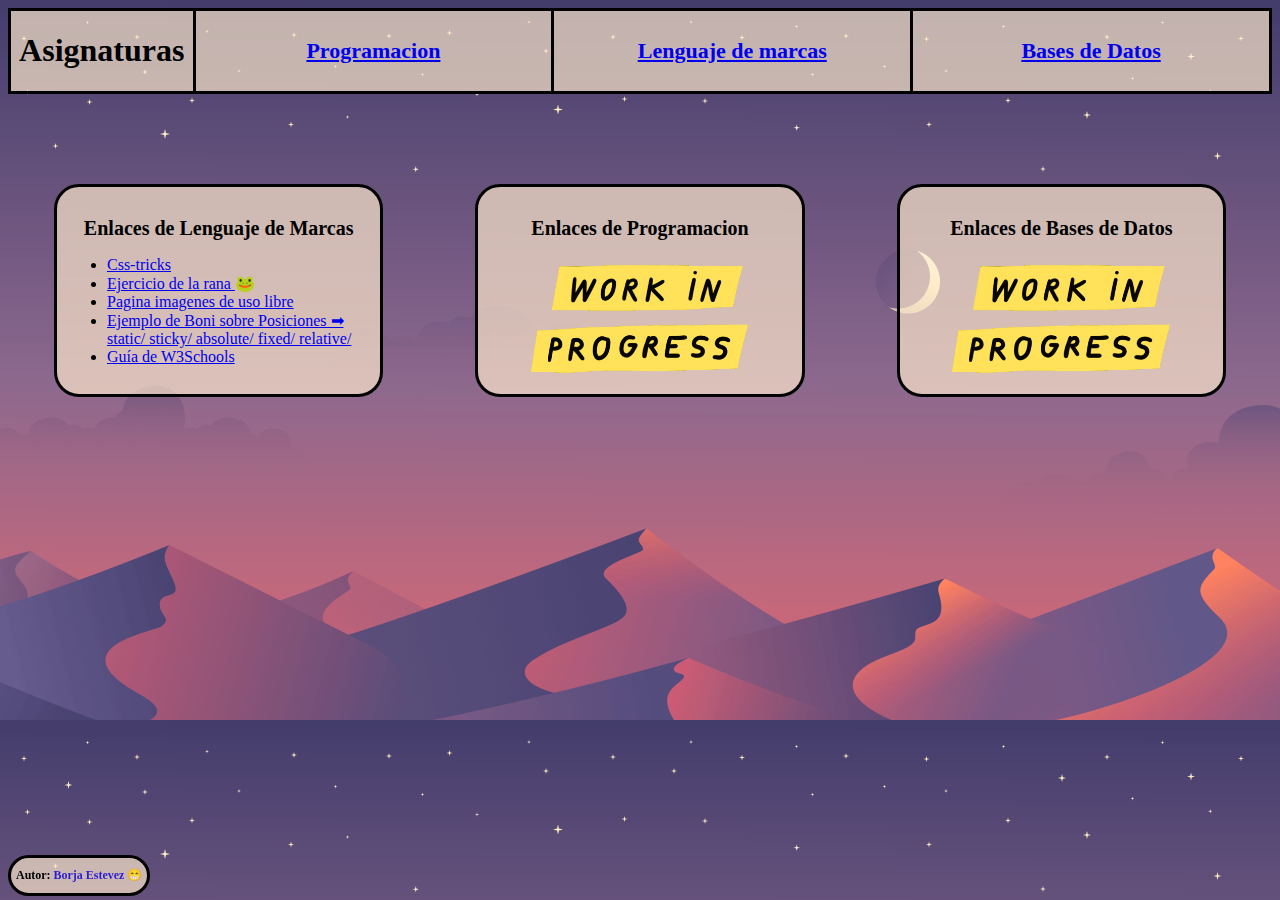
==== index.html @ 54833b8d "a" ====
<!DOCTYPE html>
<html lang="en">

<head>
    <meta charset="UTF-8">
    <meta http-equiv="X-UA-Compatible" content="IE=edge">
    <meta name="viewport" content="width=device-width, initial-scale=1.0">
    <title>Pagina de Borja</title>
    <link rel="stylesheet" href="estilos.css" type="text/css">
    <style> </style>
</head>

<body class="body">
    <div id="autor">
        <h3 id="autor2">Autor: <span id="au">Borja Estevez</span> 😁 </h3>
    </div>
    <header class="colorFondo">
        <nav class="top">
            <div class="cabecera">
                <div id="enlaces">
                    <h1>Asignaturas</h1>
                </div>
                <div class="sep">

                </div>
                <div class="botones">
                    <a href="/programacion.html">
                        <h2 class="letra">Programacion</h2>
                    </a>
                </div>
                <div class="sep">

                </div>
                <div class="botones">
                    <a href="/programacion.html">
                        <h2 class="letra">Lenguaje de marcas</h2>
                    </a>
                </div>
                <div class="sep">

                </div>
                <div class="botones">
                    <a href="/programacion.html">
                        <h2 class="letra">Bases de Datos</h2>
                    </a>
                </div>


            </div>
        </nav>
    </header>
    <div id="divisor"></div>
    <div class="cont">
        <div class="contenedorRounded">
            <h3 class="letra2">
                Enlaces de Lenguaje de Marcas
            </h3>
            <ul>
                <li class="textoPegadoIzquierda">
                    <a href="https://css-tricks.com/snippets/css/a-guide-to-flexbox/">Css-tricks</a>
                </li>
                <li class="textoPegadoIzquierda">
                    <a href="https://flexboxfroggy.com/#es">Ejercicio de la rana </a>🐸
                </li>
                <li class="textoPegadoIzquierda">
                    <a href="https://www.pexels.com/es-es/">Pagina imagenes de uso libre </a>
                </li>
                <li class="textoPegadoIzquierda">
                    <a href="https://carlosboniniklison.github.io/publico/ejercicios/positions.html">Ejemplo de Boni
                        sobre Posiciones ➡ static/ sticky/ absolute/ fixed/ relative/ </a>
                </li>
                <li class="textoPegadoIzquierda">
                    <a href="https://www.w3schools.com/csS/css3_flexbox.asp">Guía de W3Schools </a>
                </li>

            </ul>
        </div>
        <div class="contenedorRounded">
            <h3 class="letra2"> Enlaces de Programacion</h3>
            <img class="imagenes1" ; src="/Imagenes/WIP Gif.gif" />
        </div>
        <div class="contenedorRounded">
            <h3 class="letra2"> Enlaces de Bases de Datos</h3>
            <img class="imagenes1" ; src="/Imagenes/WIP Gif.gif" />
        </div>
    </div>


</body>

</html>
---- estilos.css ----
.top {
    position: sticky;
    top: 10px;
}

.cabecera {
    display: flex;
    flex-direction: row;
    justify-content: space-evenly;
    border-style: solid;
    border-color: black;
}
.cabecera2 {
    display: flex;
    border-style: solid;
    border-color: black;
    text-align: center;
    width: 25vw;
    background-color: rgba(255, 235, 205, 0.68);
    justify-content: center;
    


}
.header2{
    display: flex;
    justify-content: center;
}

#enlaces {
    display: flex;
    align-self: flex-start;

}

.botones {
    width: 27%;
    text-align: center;
    align-self: center;
}

.sep {
    background-color: black;
    width: 3px;
}

.contenedorRounded {
    text-align: center;
    border-radius: 25px;
    background-color: rgba(255, 235, 205, 0.68);
    padding: 10px;
    width: 24%;
    border-style: solid;
}

.contenedorRounded2 {
    border-radius: 25px;
    background-color: rgba(255, 235, 205, 0.68);
    padding: 10px;
    margin-left: 2vw;
    width: 29%;
    border-style: solid;
}

#divisor {
    padding-bottom: 90px;
}

.colorFondo {
    background-color: rgba(255, 235, 205, 0.68);
}

.textoPegadoIzquierda {
    box-sizing: border-box;
    text-align: start;
    overflow:visible;
}

.body {
    background-image: url(/Imagenes/84248.png);
    background-size: cover;
}
.body2 {
    background-image: url(/Imagenes/2435550.png);
    background-size: cover;
}


.cont{
    display: flex;
    flex-wrap: wrap;
    flex-direction: row;
    align-items: stretch;
    justify-content: space-around;
}
.cont2{
    display: flex;
    flex-wrap: wrap;
    flex-direction: row;
    align-items: stretch;
    justify-content: flex-start;
    padding-top: 25px;
}
.letra{
    font-size: 22px;
}
.letra2{
    text-align: center;
    font-size: 20px;
    margin-bottom: 5px;
}
.imagenes1{
    align-items: flex-start;
    height: 80%; 
    width: 80%; 
    object-fit: contain;
}
#autor{
    border-radius: 35px;
    border-style: solid;
    font-size:  0.8vw;
    height: 35px;
    padding-left: 5px;
    padding-right: 5px;
    display: flex;
    background-color: rgba(255, 235, 205, 0.68);
    bottom: 0.5%;
    position: fixed;
}
#autor2{
    margin: 0px;
    align-self: center;
}
#au{
    color: rgb(44, 29, 212);
}
.centrado{
    text-align:start;
}
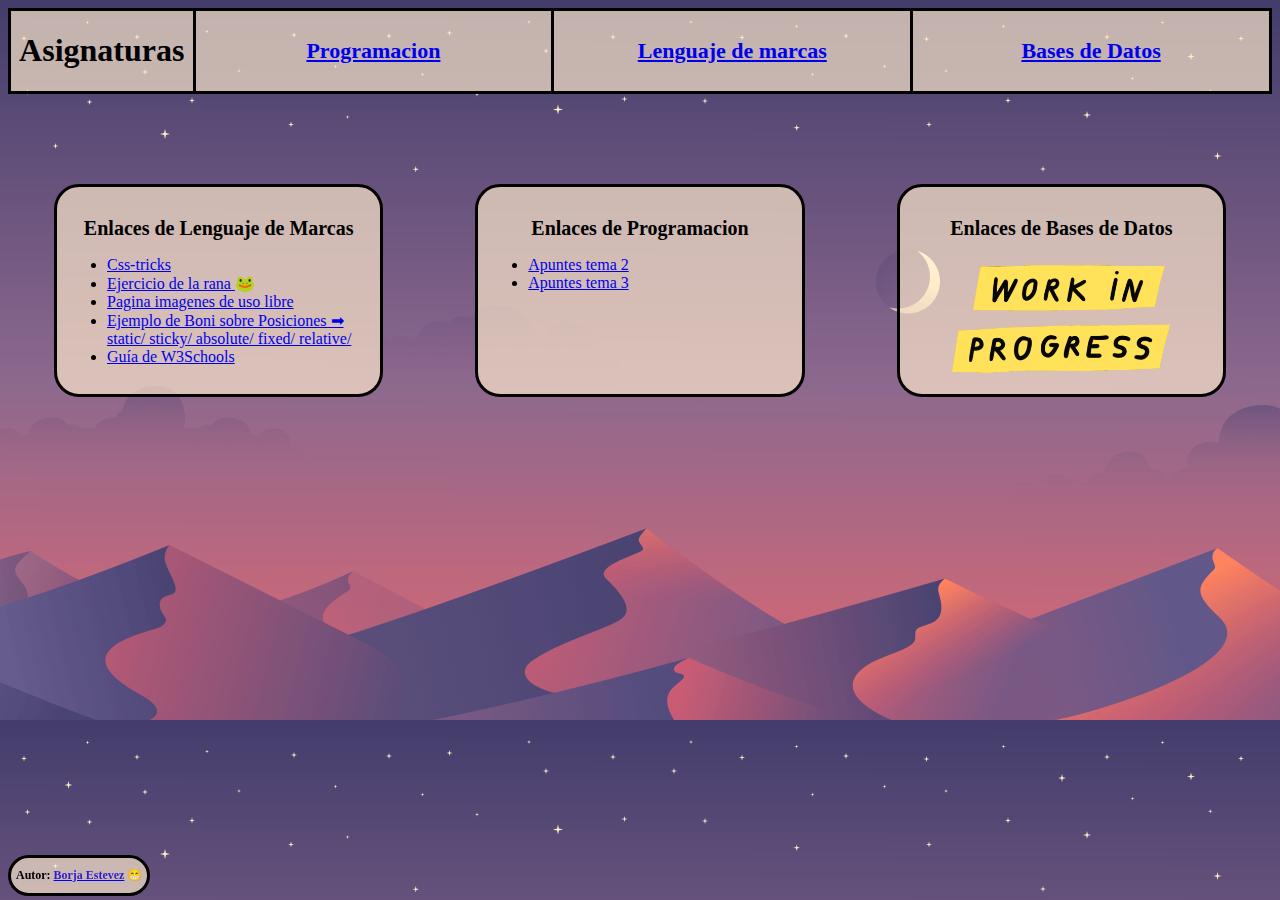
==== commit 06ce18a6: "añadido enlaces de programacion" ====
--- a/index.html
+++ b/index.html
@@ -12,7 +12,7 @@
 
 <body class="body">
     <div id="autor">
-        <h3 id="autor2">Autor: <span id="au">Borja Estevez</span> 😁 </h3>
+        <h3 id="autor2">Autor: <a href="./Imagenes/Ffc2Q0SacAApYUQ.jpg"><span id="au">Borja Estevez</span></a> 😁 </h3>
     </div>
     <header class="colorFondo">
         <nav class="top">
@@ -24,7 +24,7 @@
 
                 </div>
                 <div class="botones">
-                    <a href="/programacion.html">
+                    <a href="./programacion.html">
                         <h2 class="letra">Programacion</h2>
                     </a>
                 </div>
@@ -32,7 +32,7 @@
 
                 </div>
                 <div class="botones">
-                    <a href="/programacion.html">
+                    <a href="./programacion.html">
                         <h2 class="letra">Lenguaje de marcas</h2>
                     </a>
                 </div>
@@ -40,7 +40,7 @@
 
                 </div>
                 <div class="botones">
-                    <a href="/programacion.html">
+                    <a href="./programacion.html">
                         <h2 class="letra">Bases de Datos</h2>
                     </a>
                 </div>
@@ -77,11 +77,14 @@
         </div>
         <div class="contenedorRounded">
             <h3 class="letra2"> Enlaces de Programacion</h3>
-            <img class="imagenes1" ; src="/Imagenes/WIP Gif.gif" />
+            <ul>
+                <li class="textoPegadoIzquierda"> <a href="https://docs.google.com/document/d/1tHEmSMYymzkeMcM5Tt81QuJQGd220A_n/edit">Apuntes tema 2</a></li>
+                <li class="textoPegadoIzquierda"> <a href="https://docs.google.com/document/d/1eq_XiKHuD7_F1INNqrMvHvmzzAQ5Nxb3/edit">Apuntes tema 3</a></li>
+            </ul>
         </div>
         <div class="contenedorRounded">
             <h3 class="letra2"> Enlaces de Bases de Datos</h3>
-            <img class="imagenes1" ; src="/Imagenes/WIP Gif.gif" />
+            <img class="imagenes1" ; src="./Imagenes/WIP Gif.gif" />
         </div>
     </div>
 
--- a/estilos.css
+++ b/estilos.css
@@ -77,11 +77,11 @@
 }
 
 .body {
-    background-image: url(/Imagenes/84248.png);
+    background-image: url(./Imagenes/84248.png);
     background-size: cover;
 }
 .body2 {
-    background-image: url(/Imagenes/2435550.png);
+    background-image: url(./Imagenes/2435550.png);
     background-size: cover;
 }
 
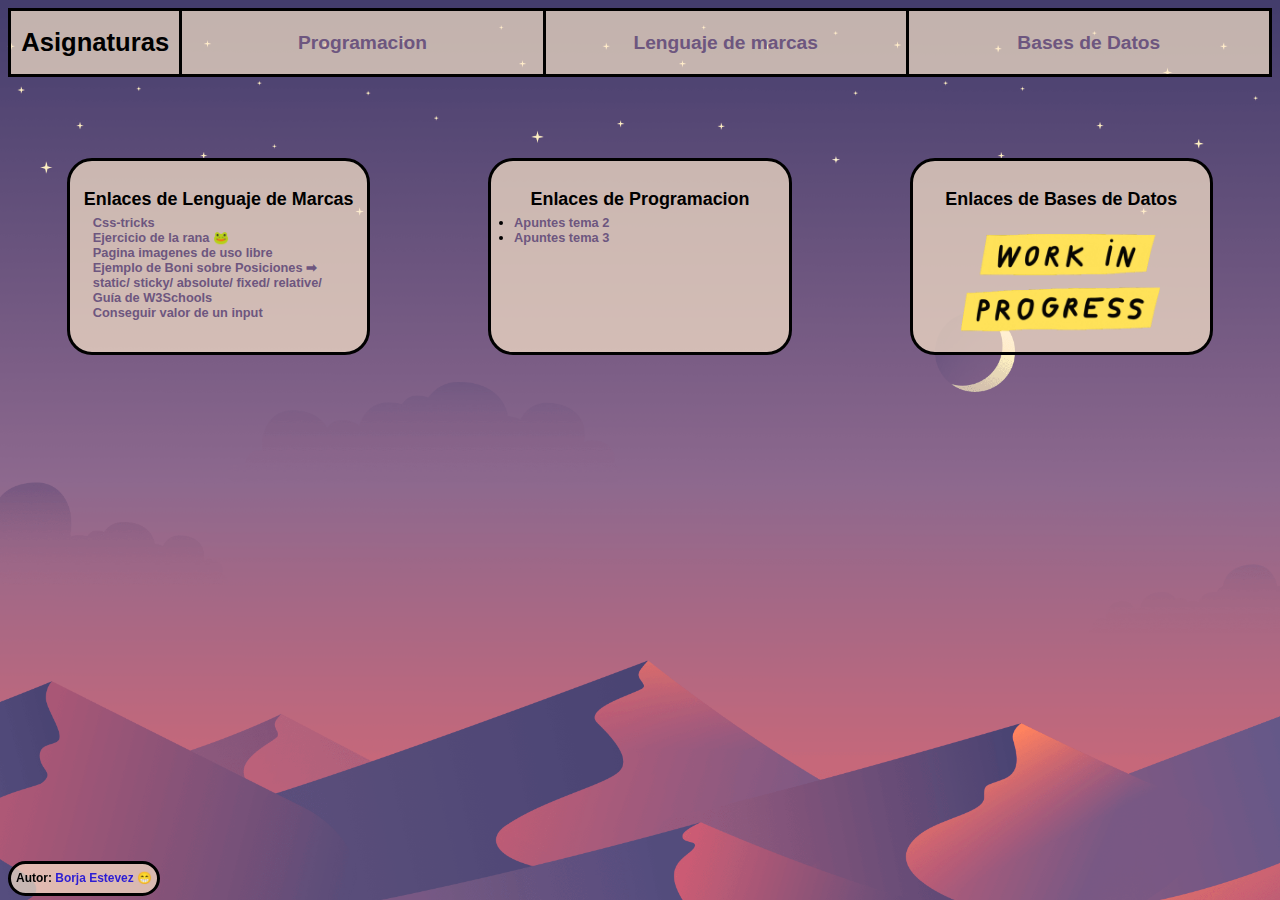
==== commit 1cf8209c: "a" ====
--- a/index.html
+++ b/index.html
@@ -25,7 +25,7 @@
                 </div>
                 <div class="botones">
                     <a href="./programacion.html">
-                        <h2 class="letra">Programacion</h2>
+                        <h2 >Programacion</h2>
                     </a>
                 </div>
                 <div class="sep">
@@ -33,7 +33,7 @@
                 </div>
                 <div class="botones">
                     <a href="./programacion.html">
-                        <h2 class="letra">Lenguaje de marcas</h2>
+                        <h2 >Lenguaje de marcas</h2>
                     </a>
                 </div>
                 <div class="sep">
@@ -41,7 +41,7 @@
                 </div>
                 <div class="botones">
                     <a href="./programacion.html">
-                        <h2 class="letra">Bases de Datos</h2>
+                        <h2 >Bases de Datos</h2>
                     </a>
                 </div>
 
@@ -56,30 +56,37 @@
                 Enlaces de Lenguaje de Marcas
             </h3>
             <ul>
-                <li class="textoPegadoIzquierda">
+                <div class="textoPegadoIzquierda">
                     <a href="https://css-tricks.com/snippets/css/a-guide-to-flexbox/">Css-tricks</a>
-                </li>
-                <li class="textoPegadoIzquierda">
+                </div>
+                <div class="textoPegadoIzquierda">
                     <a href="https://flexboxfroggy.com/#es">Ejercicio de la rana </a>🐸
-                </li>
-                <li class="textoPegadoIzquierda">
+                </div>
+                <div class="textoPegadoIzquierda">
                     <a href="https://www.pexels.com/es-es/">Pagina imagenes de uso libre </a>
-                </li>
-                <li class="textoPegadoIzquierda">
+                </div>
+                <div class="textoPegadoIzquierda">
                     <a href="https://carlosboniniklison.github.io/publico/ejercicios/positions.html">Ejemplo de Boni
                         sobre Posiciones ➡ static/ sticky/ absolute/ fixed/ relative/ </a>
-                </li>
-                <li class="textoPegadoIzquierda">
+                </div>
+                <div class="textoPegadoIzquierda">
                     <a href="https://www.w3schools.com/csS/css3_flexbox.asp">Guía de W3Schools </a>
-                </li>
+                </div>
+                <div class="textoPegadoIzquierda">
+                    <a href="https://stackoverflow.com/questions/11563638/how-do-i-get-the-value-of-text-input-field-using-javascript">Conseguir valor de un input </a>
+                </div>
 
             </ul>
         </div>
         <div class="contenedorRounded">
             <h3 class="letra2"> Enlaces de Programacion</h3>
             <ul>
-                <li class="textoPegadoIzquierda"> <a href="https://docs.google.com/document/d/1tHEmSMYymzkeMcM5Tt81QuJQGd220A_n/edit">Apuntes tema 2</a></li>
-                <li class="textoPegadoIzquierda"> <a href="https://docs.google.com/document/d/1eq_XiKHuD7_F1INNqrMvHvmzzAQ5Nxb3/edit">Apuntes tema 3</a></li>
+                <li class="textoPegadoIzquierda"> <a
+                        href="https://docs.google.com/document/d/1tHEmSMYymzkeMcM5Tt81QuJQGd220A_n/edit">Apuntes tema
+                        2</a></li>
+                <li class="textoPegadoIzquierda"> <a
+                        href="https://docs.google.com/document/d/1eq_XiKHuD7_F1INNqrMvHvmzzAQ5Nxb3/edit">Apuntes tema
+                        3</a></li>
             </ul>
         </div>
         <div class="contenedorRounded">
--- a/estilos.css
+++ b/estilos.css
@@ -1,8 +1,89 @@
+*{
+    box-sizing: border-box;
+    font-family: 'Lucida Sans', 'Lucida Sans Regular', 'Lucida Grande', 'Lucida Sans Unicode', Geneva, Verdana, sans-serif;
+    
+}
+
+a{
+    cursor: pointer;
+    text-decoration: none;
+    color:#6d567f;
+    font-weight: bold;
+    transition: 0.4s;
+}
+
+a:hover{
+    font-size: 1.1em;
+    color:#637730;
+}
+.calculadora > div{
+    width: 100%;
+    padding: 20px;
+    font-size: 1.15em;
+    justify-content: center;
+    align-self: center;
+}
 .top {
     position: sticky;
     top: 10px;
 }
-
+input{
+    border-radius: 10px;
+    width: 100%;
+    align-self: flex-start;
+    padding: 5px 8px;
+
+}
+label{
+    display: inline-block;
+    width: 100%;
+    margin-bottom: 2px;
+    
+}
+
+ul{
+    margin: 0px ;
+    margin-block-start: 0;
+    margin-block-end: 0;
+    padding-left: 1vw;
+}
+
+input::-webkit-outer-spin-button,
+input::-webkit-inner-spin-button {
+  -webkit-appearance: none;
+  margin: 0;
+}
+input:focus{
+    background-color: white;
+    transition: 0.2s;
+    overflow: visible;
+}
+.calculadora{
+    display: inline-block;
+    height: 80%;
+    width: 100%;
+    flex-direction: column;
+    padding-top: 20px;
+    justify-content: space-evenly;
+    align-items: flex-start;
+    gap: 5px;
+}
+#entradaDatos{
+
+}
+.calculadoraButton{
+    border: none;
+    border-radius: 9px;
+    background-color: #CA8F82;
+    font-size: 1.2em;
+
+}
+.calculadoraButton:hover{
+    background-color: #AA8154;
+    font-size: 1.25em;
+    transition-duration: 0.3s;
+    box-shadow: 0 12px 16px 0 rgba(0,0,0,0.12), 0 17px 50px 0 rgba(0,0,0,0.12);
+}
 .cabecera {
     display: flex;
     flex-direction: row;
@@ -54,16 +135,20 @@
 }
 
 .contenedorRounded2 {
+
     border-radius: 25px;
     background-color: rgba(255, 235, 205, 0.68);
     padding: 10px;
-    margin-left: 2vw;
-    width: 29%;
+    margin-left: 1vw;
+    margin-right: 1vw;
+    padding-bottom: 20px;
+    min-width: 29%;
+    max-width: 49%;
     border-style: solid;
 }
 
 #divisor {
-    padding-bottom: 90px;
+    padding-bottom: 9vh;
 }
 
 .colorFondo {
@@ -77,12 +162,19 @@
 }
 
 .body {
-    background-image: url(./Imagenes/84248.png);
+    background: url(./Imagenes/84248.png) no-repeat center fixed;
     background-size: cover;
+    font-size: 1vw;
 }
 .body2 {
-    background-image: url(./Imagenes/2435550.png);
+    background: url(./Imagenes/2435550.png) no-repeat center fixed;
     background-size: cover;
+
+    font-size: 1vw;
+}
+h4{
+    margin-top: 20px;
+    margin-bottom: 5px;
 }
 
 
@@ -94,19 +186,20 @@
     justify-content: space-around;
 }
 .cont2{
-    display: flex;
+    width: 90%;
+    margin: 0px;
+    display: grid;
     flex-wrap: wrap;
     flex-direction: row;
     align-items: stretch;
-    justify-content: flex-start;
+    align-content: flex-start;
+    justify-content: space-evenly;
     padding-top: 25px;
 }
-.letra{
-    font-size: 22px;
-}
+
 .letra2{
     text-align: center;
-    font-size: 20px;
+    font-size: 1.4vw;
     margin-bottom: 5px;
 }
 .imagenes1{
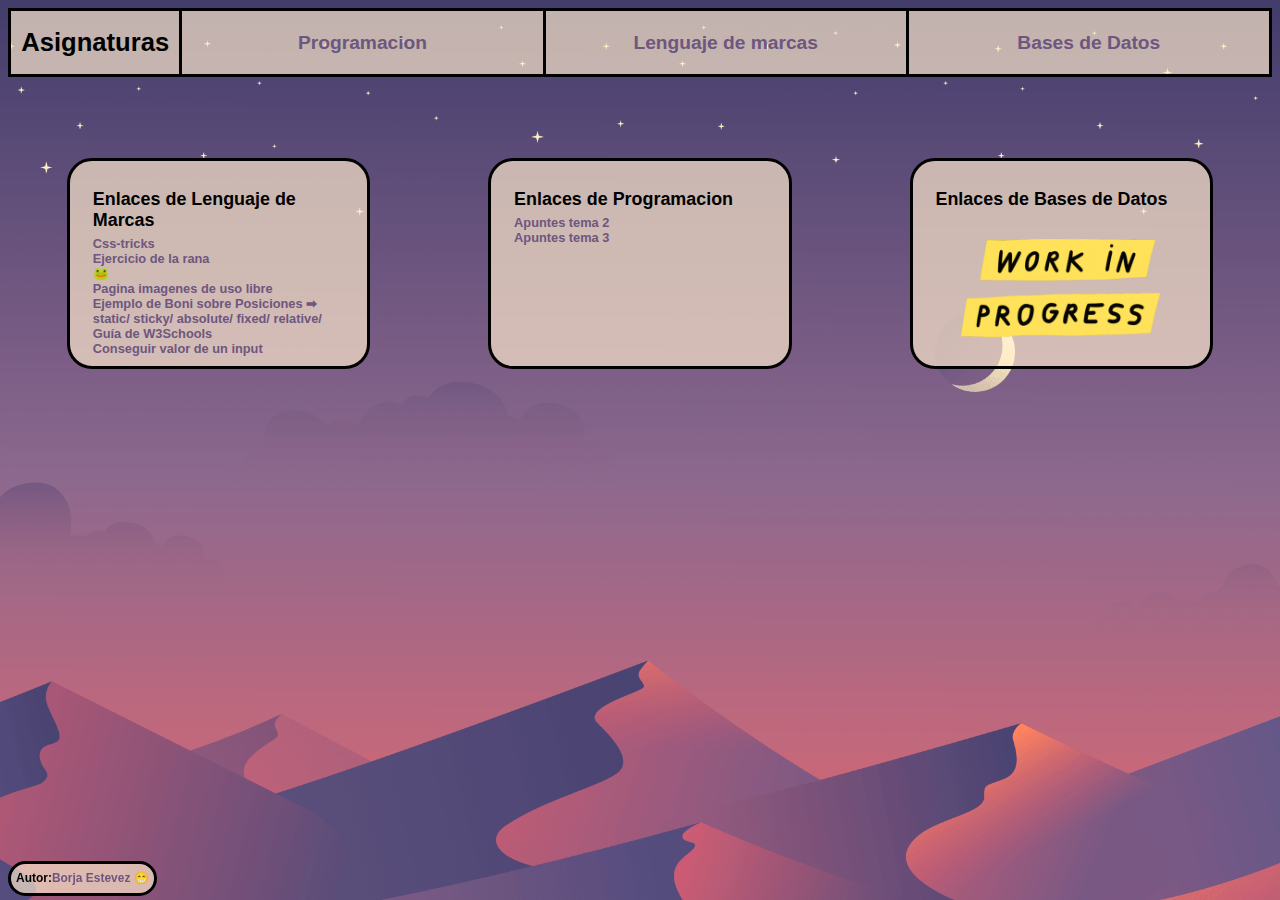
==== commit 7d308235: "a" ====
--- a/index.html
+++ b/index.html
@@ -12,7 +12,7 @@
 
 <body class="body">
     <div id="autor">
-        <h3 id="autor2">Autor: <a href="./Imagenes/Ffc2Q0SacAApYUQ.jpg"><span id="au">Borja Estevez</span></a> 😁 </h3>
+        <h3 id="autor2"> <a href="./Imagenes/Ffc2Q0SacAApYUQ.jpg"><span id="n">Autor: </span> Borja Estevez 😁</a> </h3>
     </div>
     <header class="colorFondo">
         <nav class="top">
@@ -25,7 +25,7 @@
                 </div>
                 <div class="botones">
                     <a href="./programacion.html">
-                        <h2 >Programacion</h2>
+                        <h2>Programacion</h2>
                     </a>
                 </div>
                 <div class="sep">
@@ -33,7 +33,7 @@
                 </div>
                 <div class="botones">
                     <a href="./programacion.html">
-                        <h2 >Lenguaje de marcas</h2>
+                        <h2>Lenguaje de marcas</h2>
                     </a>
                 </div>
                 <div class="sep">
@@ -41,7 +41,7 @@
                 </div>
                 <div class="botones">
                     <a href="./programacion.html">
-                        <h2 >Bases de Datos</h2>
+                        <h2>Bases de Datos</h2>
                     </a>
                 </div>
 
@@ -73,7 +73,9 @@
                     <a href="https://www.w3schools.com/csS/css3_flexbox.asp">Guía de W3Schools </a>
                 </div>
                 <div class="textoPegadoIzquierda">
-                    <a href="https://stackoverflow.com/questions/11563638/how-do-i-get-the-value-of-text-input-field-using-javascript">Conseguir valor de un input </a>
+                    <a
+                        href="https://stackoverflow.com/questions/11563638/how-do-i-get-the-value-of-text-input-field-using-javascript">Conseguir
+                        valor de un input </a>
                 </div>
 
             </ul>
@@ -81,12 +83,10 @@
         <div class="contenedorRounded">
             <h3 class="letra2"> Enlaces de Programacion</h3>
             <ul>
-                <li class="textoPegadoIzquierda"> <a
-                        href="https://docs.google.com/document/d/1tHEmSMYymzkeMcM5Tt81QuJQGd220A_n/edit">Apuntes tema
-                        2</a></li>
-                <li class="textoPegadoIzquierda"> <a
-                        href="https://docs.google.com/document/d/1eq_XiKHuD7_F1INNqrMvHvmzzAQ5Nxb3/edit">Apuntes tema
-                        3</a></li>
+                <a href="https://docs.google.com/document/d/1tHEmSMYymzkeMcM5Tt81QuJQGd220A_n/edit">Apuntes tema
+                    2</a>
+                <a href="https://docs.google.com/document/d/1eq_XiKHuD7_F1INNqrMvHvmzzAQ5Nxb3/edit">Apuntes tema
+                    3</a>
             </ul>
         </div>
         <div class="contenedorRounded">
--- a/estilos.css
+++ b/estilos.css
@@ -1,48 +1,55 @@
-*{
+* {
     box-sizing: border-box;
     font-family: 'Lucida Sans', 'Lucida Sans Regular', 'Lucida Grande', 'Lucida Sans Unicode', Geneva, Verdana, sans-serif;
-    
-}
-
-a{
+
+}
+
+a {
+    display: inline-flex;
     cursor: pointer;
     text-decoration: none;
-    color:#6d567f;
+    color: #6d567f;
     font-weight: bold;
-    transition: 0.4s;
-}
-
-a:hover{
-    font-size: 1.1em;
-    color:#637730;
-}
-.calculadora > div{
+    transition: 0.3s;
+    width: 100%;
+
+}
+
+a:hover {
+    font-size: 1.05em;
+    color: #637730;
+}
+
+.calculadora>div {
     width: 100%;
     padding: 20px;
     font-size: 1.15em;
     justify-content: center;
     align-self: center;
 }
+
 .top {
     position: sticky;
     top: 10px;
 }
-input{
+
+input {
     border-radius: 10px;
     width: 100%;
     align-self: flex-start;
     padding: 5px 8px;
 
 }
-label{
+
+label {
     display: inline-block;
     width: 100%;
     margin-bottom: 2px;
-    
-}
-
-ul{
-    margin: 0px ;
+
+}
+
+ul {
+    margin: 0px;
     margin-block-start: 0;
     margin-block-end: 0;
     padding-left: 1vw;
@@ -50,15 +57,17 @@
 
 input::-webkit-outer-spin-button,
 input::-webkit-inner-spin-button {
-  -webkit-appearance: none;
-  margin: 0;
-}
-input:focus{
+    -webkit-appearance: none;
+    margin: 0;
+}
+
+input:focus {
     background-color: white;
     transition: 0.2s;
     overflow: visible;
 }
-.calculadora{
+
+.calculadora {
     display: inline-block;
     height: 80%;
     width: 100%;
@@ -68,22 +77,24 @@
     align-items: flex-start;
     gap: 5px;
 }
-#entradaDatos{
-
-}
-.calculadoraButton{
+
+#entradaDatos {}
+
+.calculadoraButton {
     border: none;
     border-radius: 9px;
     background-color: #CA8F82;
     font-size: 1.2em;
 
 }
-.calculadoraButton:hover{
+
+.calculadoraButton:hover {
     background-color: #AA8154;
     font-size: 1.25em;
     transition-duration: 0.3s;
-    box-shadow: 0 12px 16px 0 rgba(0,0,0,0.12), 0 17px 50px 0 rgba(0,0,0,0.12);
-}
+    box-shadow: 0 12px 16px 0 rgba(0, 0, 0, 0.12), 0 17px 50px 0 rgba(0, 0, 0, 0.12);
+}
+
 .cabecera {
     display: flex;
     flex-direction: row;
@@ -91,6 +102,7 @@
     border-style: solid;
     border-color: black;
 }
+
 .cabecera2 {
     display: flex;
     border-style: solid;
@@ -99,11 +111,12 @@
     width: 25vw;
     background-color: rgba(255, 235, 205, 0.68);
     justify-content: center;
-    
-
-
-}
-.header2{
+
+
+
+}
+
+.header2 {
     display: flex;
     justify-content: center;
 }
@@ -158,7 +171,7 @@
 .textoPegadoIzquierda {
     box-sizing: border-box;
     text-align: start;
-    overflow:visible;
+    overflow: visible;
 }
 
 .body {
@@ -166,30 +179,33 @@
     background-size: cover;
     font-size: 1vw;
 }
+
 .body2 {
     background: url(./Imagenes/2435550.png) no-repeat center fixed;
     background-size: cover;
 
     font-size: 1vw;
 }
-h4{
+
+h4 {
     margin-top: 20px;
     margin-bottom: 5px;
 }
 
 
-.cont{
+.cont {
     display: flex;
     flex-wrap: wrap;
     flex-direction: row;
     align-items: stretch;
     justify-content: space-around;
 }
-.cont2{
-    width: 90%;
+
+.cont2 {
+    width: 100%;
     margin: 0px;
-    display: grid;
-    flex-wrap: wrap;
+    display: inline-flex;
+    flex-wrap: nowrap;
     flex-direction: row;
     align-items: stretch;
     align-content: flex-start;
@@ -197,21 +213,58 @@
     padding-top: 25px;
 }
 
-.letra2{
-    text-align: center;
+.volver {
+    margin-left: 1vw;
+    margin-right: 1vw;
+    border-radius: 35px;
+    border-style: solid;
+    padding-left: 2px;
+    padding-right: 2px;
+    display: flex;
+    background-color: rgba(255, 235, 205, 0.68);
+    bottom: 1%;
+    position: fixed;
+    align-items: center;
+    justify-content: center;
+
+}
+.contenedorRounded > a {
+    justify-content: flex-start;
+}
+.botones > a{
+    justify-content: center;
+}
+.volver>h3 {
+    width: 100%;
+    font-size: 1.2em;
+    margin: 0;
+    align-items: center;
+    
+}
+.volver>h3>a{
+    padding-left: 10px;
+    padding-right: 10px;
+    justify-content: center;
+}
+
+.letra2 {
+    padding-left: 1vw;
+    text-align: start;
     font-size: 1.4vw;
     margin-bottom: 5px;
 }
-.imagenes1{
+
+.imagenes1 {
     align-items: flex-start;
-    height: 80%; 
-    width: 80%; 
+    height: 80%;
+    width: 80%;
     object-fit: contain;
 }
-#autor{
-    border-radius: 35px;
-    border-style: solid;
-    font-size:  0.8vw;
+
+#autor {
+    border-radius: 25px;
+    border-style: solid;
+    font-size: 0.8vw;
     height: 35px;
     padding-left: 5px;
     padding-right: 5px;
@@ -220,13 +273,19 @@
     bottom: 0.5%;
     position: fixed;
 }
-#autor2{
+
+#autor2 {
     margin: 0px;
     align-self: center;
 }
-#au{
+
+#au {
     color: rgb(44, 29, 212);
 }
-.centrado{
-    text-align:start;
+
+.centrado {
+    text-align: start;
+}
+#n{
+    color:black;
 }